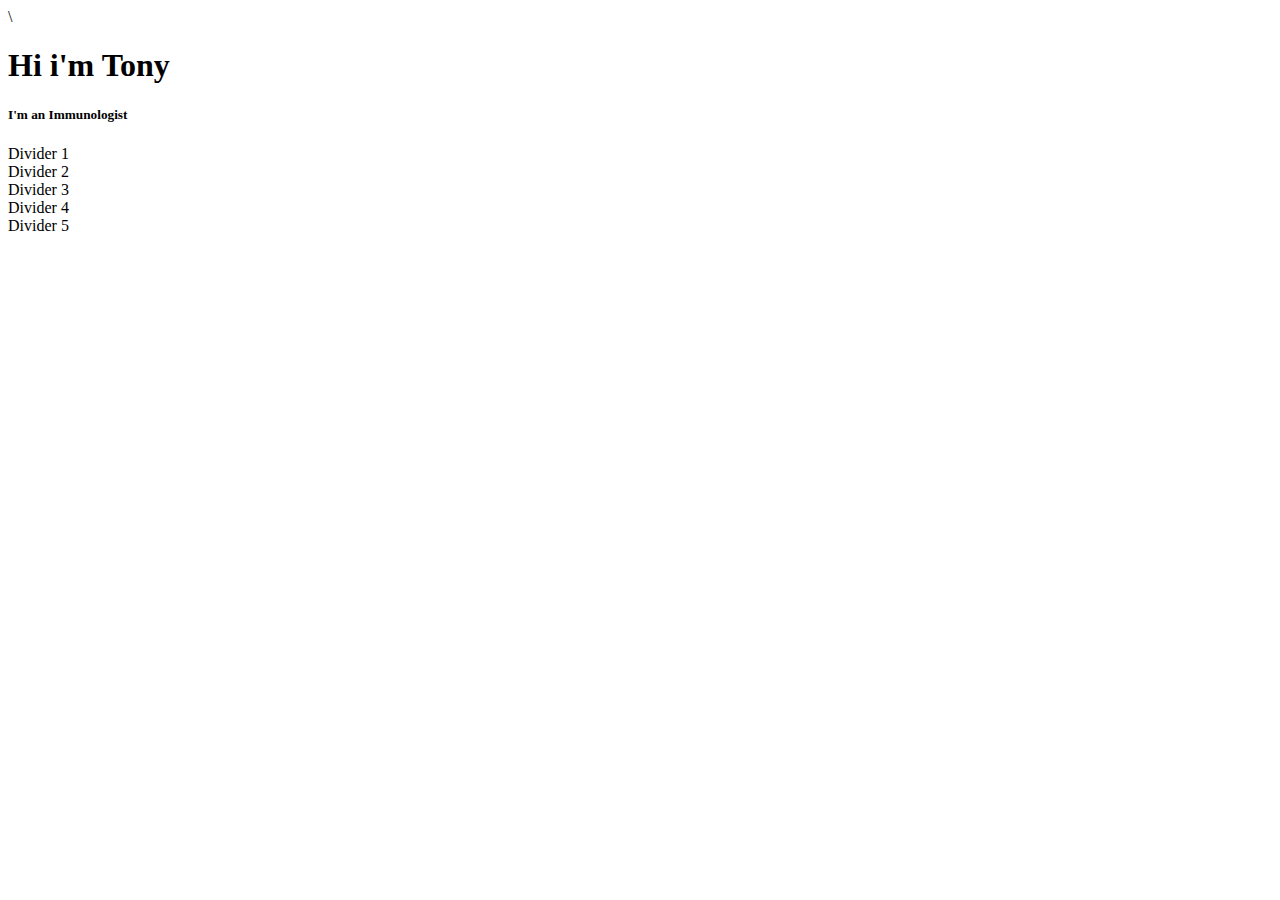
==== index.html @ cf0f8dd6 "ading index.html file" ====
<!DOCTYPE html>
<html lang="en">
<head>
    <meta charset="UTF-8">
    <meta name="viewport" content="width=device-width, initial-scale=1.0">
    <title>Website learning!</title>\
    <link rel="stylesheet" href="style.css"> <!--Can use multiple CSS codes for each page too-->
</head>
<body>
    <div class="hero-image">
        <div class="hero-text">
            <h1> Hi i'm Tony </h1>
            <h5>I'm an Immunologist</h5>
        </div>
    </div>

    <div id="navbar">   
        <a href="index.html"></a>
        <a href="aboutme.html"></a>
        <a href="myportfolio.html"></a>
        <a href="contacts.html"></a>
    </div>

<div class="stuff" id="First">Divider 1</div>
<div class="stuff" id="Second">Divider 2</div>
<div class="stuff" id="Third">Divider 3</div>
<div class="stuff" id="Fourth">Divider 4</div>
<div class="stuff" id="Fifth">Divider 5</div>



</body>
</html>
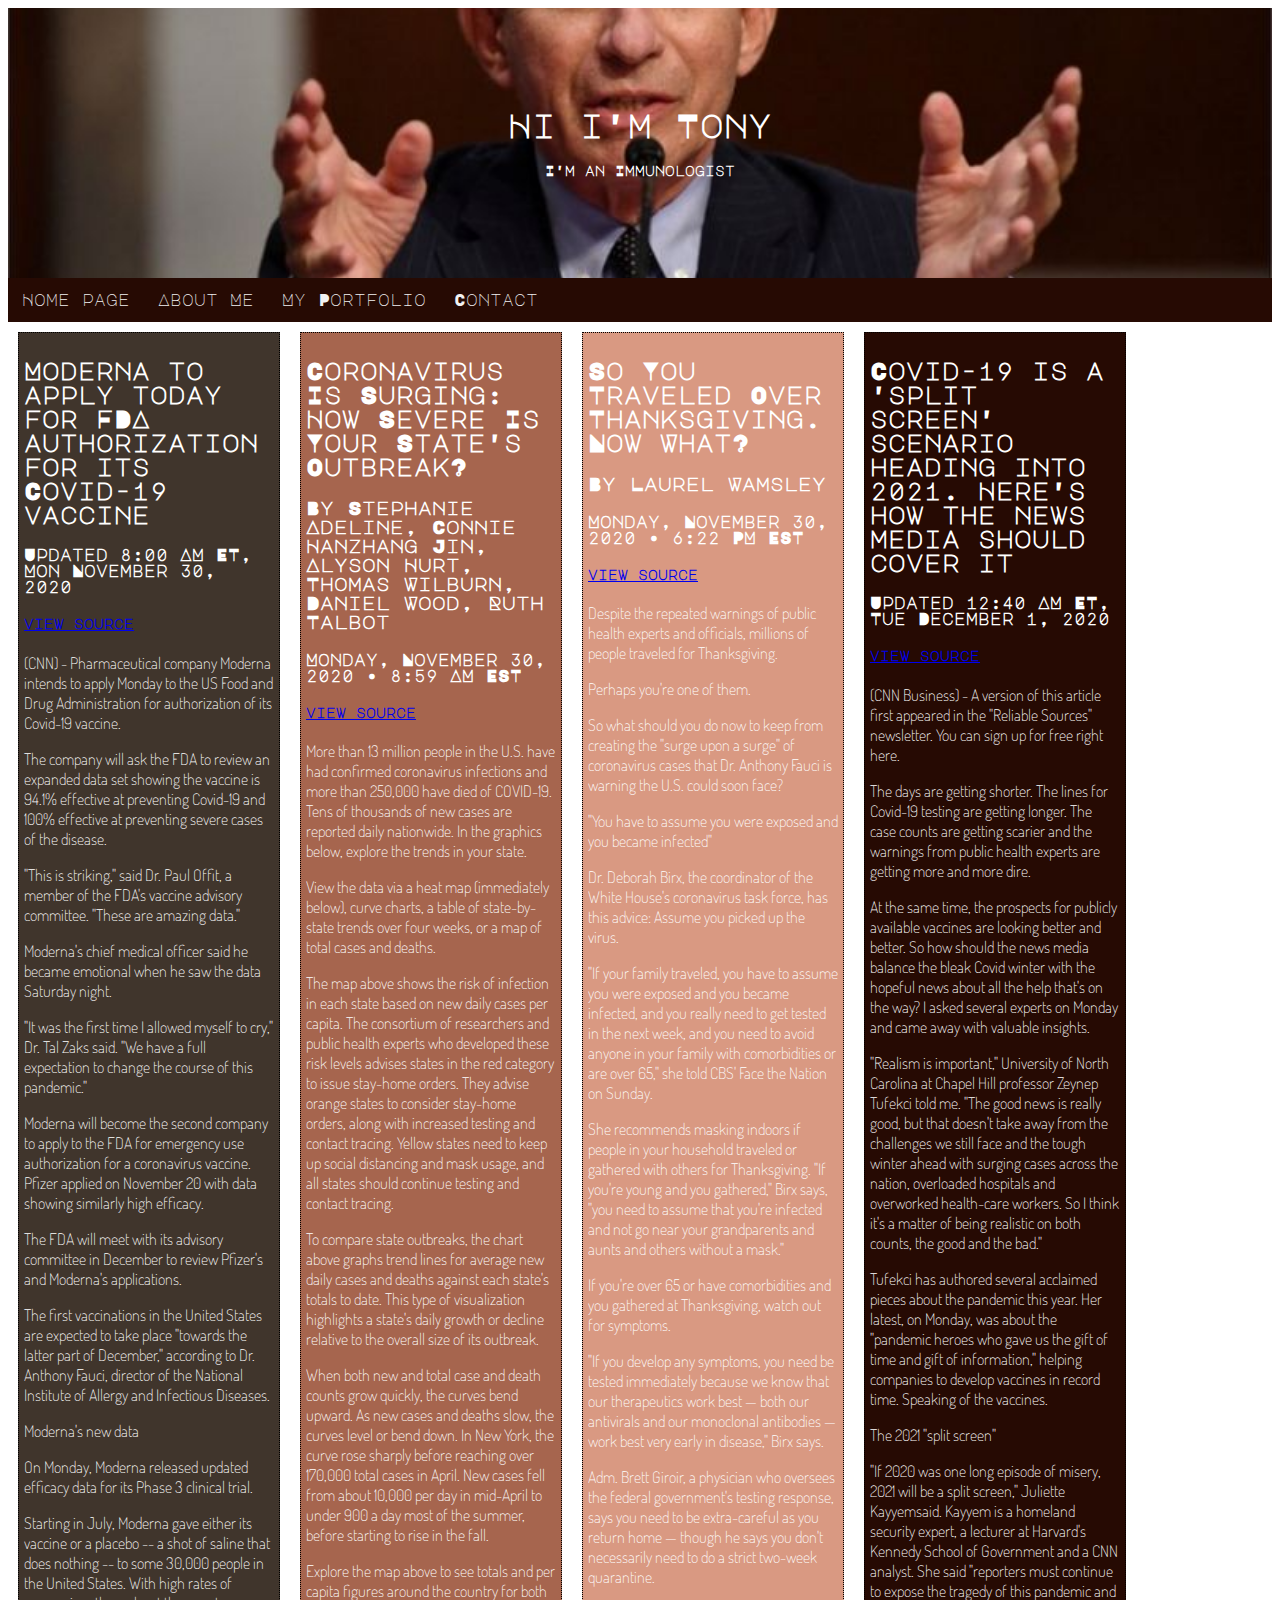
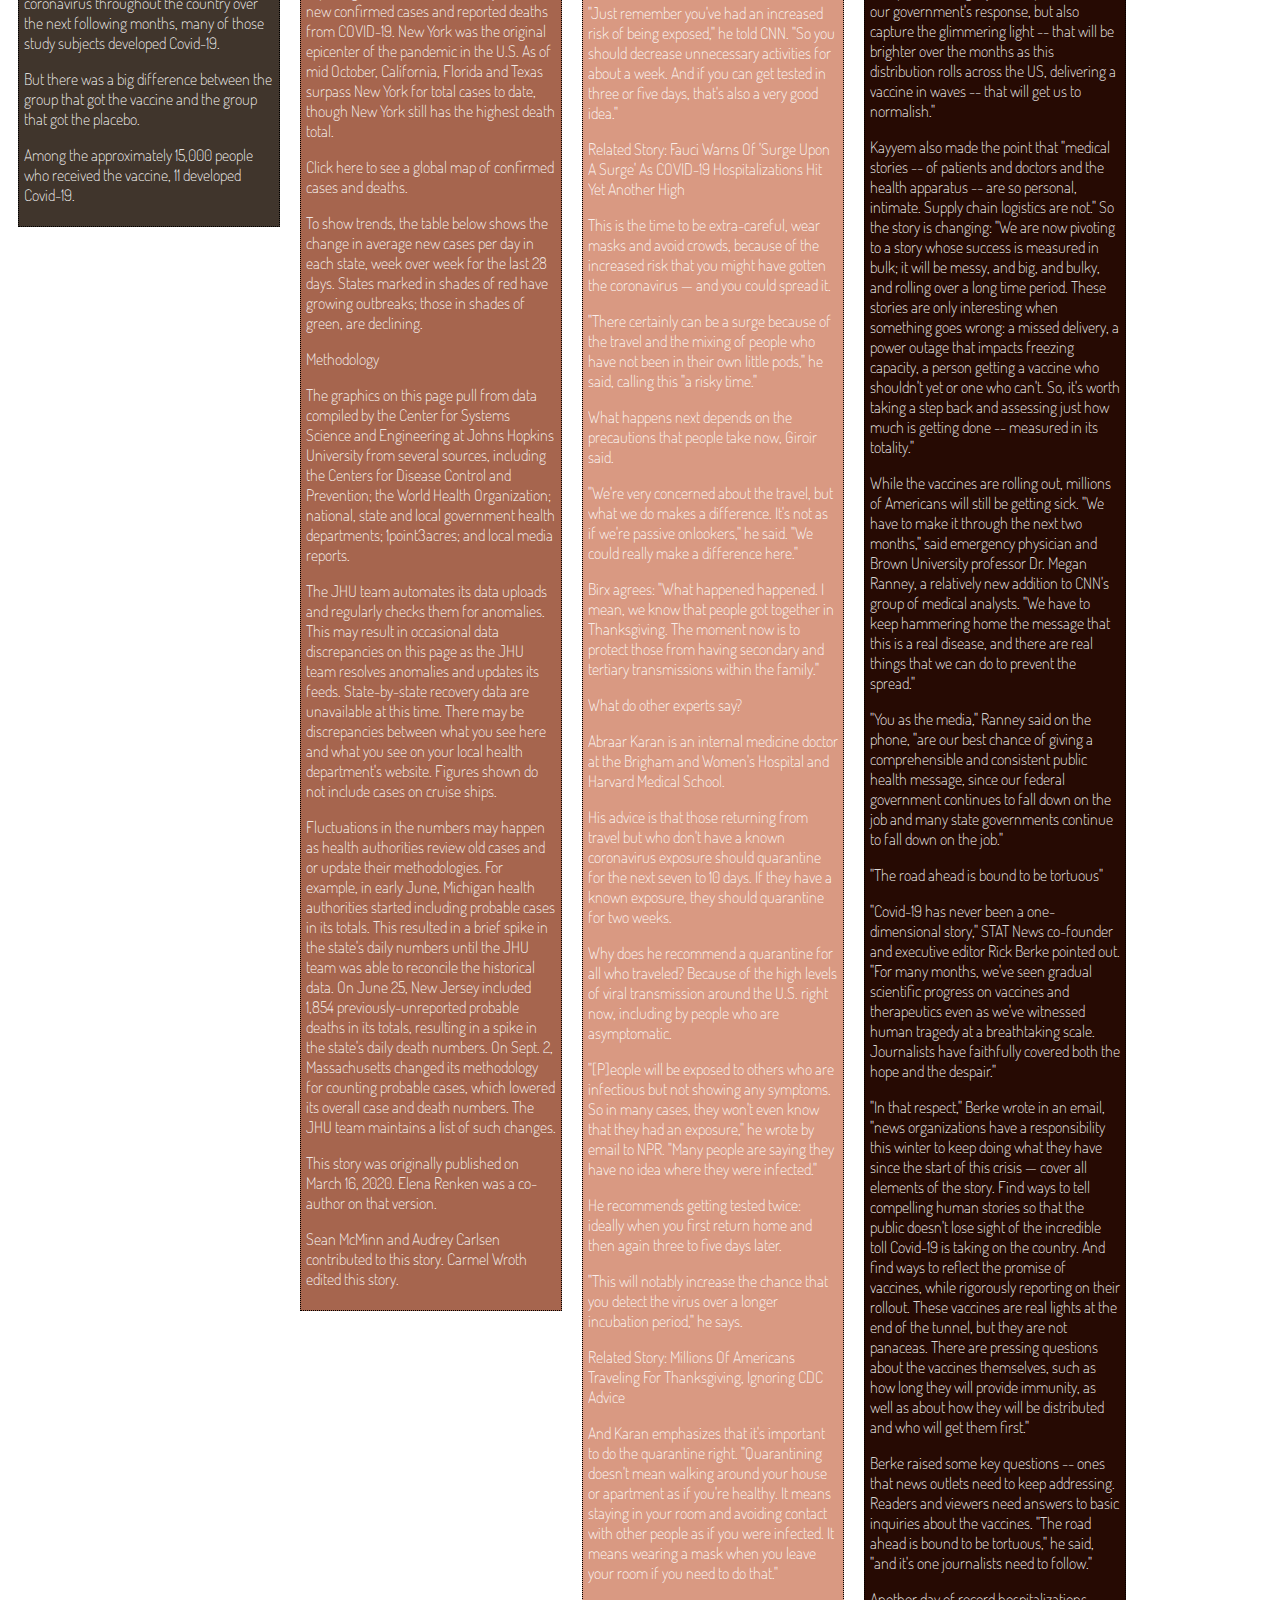
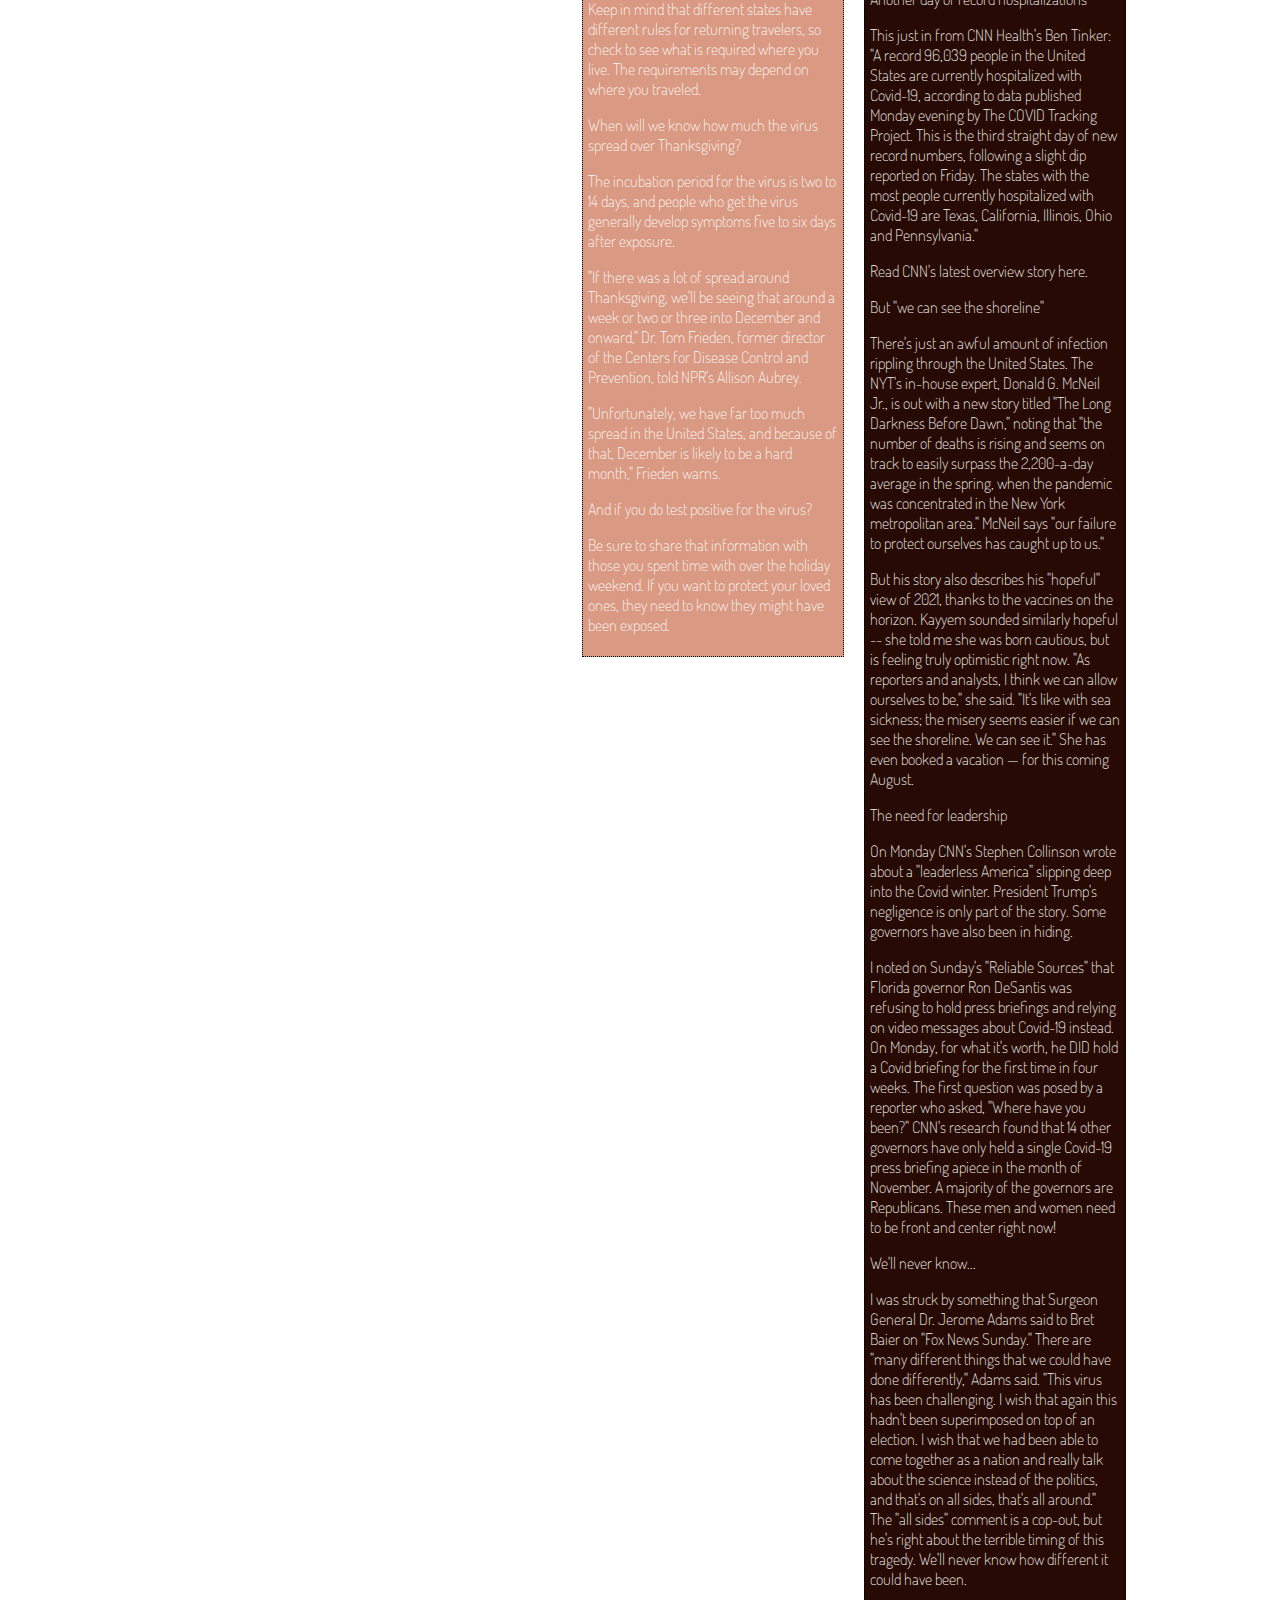
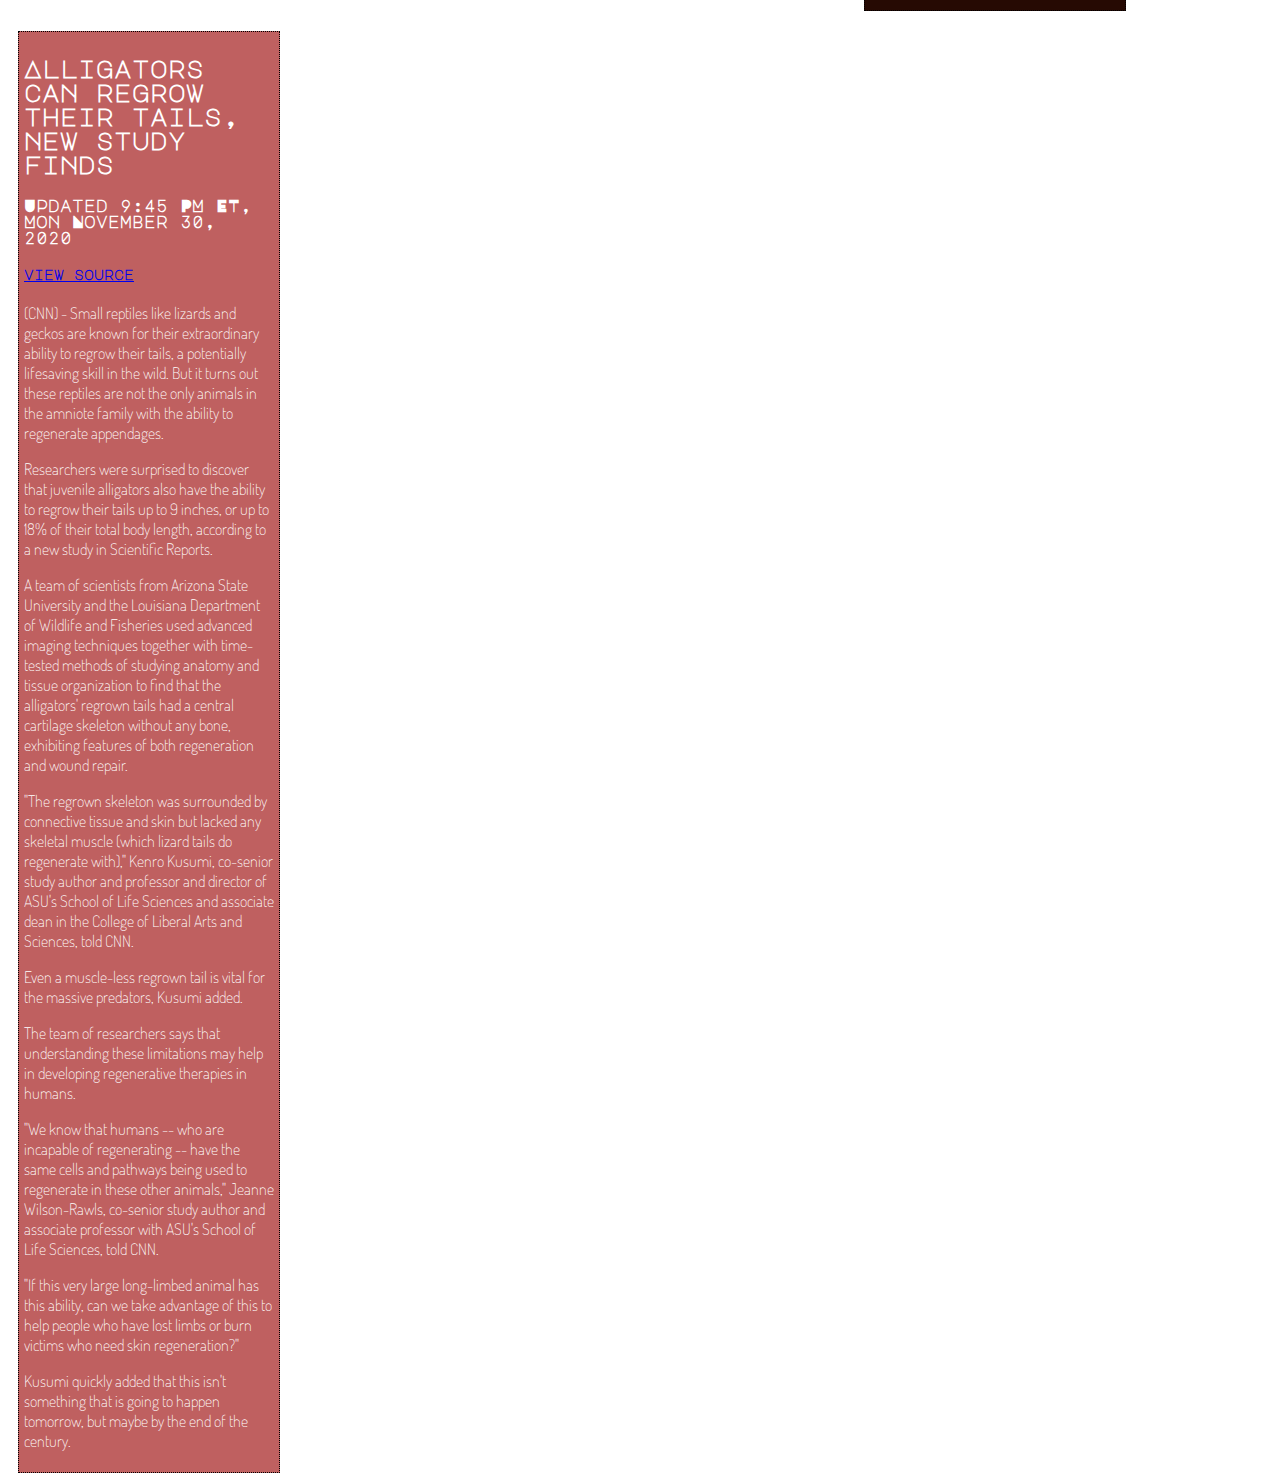
==== commit 98fa031e: "All Website Elements" ====
--- a/index.html
+++ b/index.html
@@ -3,9 +3,11 @@
 <head>
     <meta charset="UTF-8">
     <meta name="viewport" content="width=device-width, initial-scale=1.0">
-    <title>Website learning!</title>\
+    <title>Website learning!</title>
     <link rel="stylesheet" href="style.css"> <!--Can use multiple CSS codes for each page too-->
-</head>
+    <link rel="preconnect" href="https://fonts.googleapis.com">
+    <link rel="preconnect" href="https://fonts.gstatic.com" crossorigin>
+    <link href="https://fonts.googleapis.com/css2?family=Dosis:wght@200;300;400&family=Major+Mono+Display&display=swap" rel="stylesheet">
 <body>
     <div class="hero-image">
         <div class="hero-text">
@@ -15,19 +17,142 @@
     </div>
 
     <div id="navbar">   
-        <a href="index.html"></a>
-        <a href="aboutme.html"></a>
-        <a href="myportfolio.html"></a>
-        <a href="contacts.html"></a>
+        <a href="index.html">Home page</a>
+        <a href="aboutme.html">About Me</a>
+        <a href="myportfolio.html">My Portfolio</a>
+        <a href="contact.html">Contact</a>
     </div>
 
-<div class="stuff" id="First">Divider 1</div>
-<div class="stuff" id="Second">Divider 2</div>
-<div class="stuff" id="Third">Divider 3</div>
-<div class="stuff" id="Fourth">Divider 4</div>
-<div class="stuff" id="Fifth">Divider 5</div>
+<div class="stuff" id="First">
+            <h2>Moderna to apply today for FDA authorization for its Covid-19 vaccine</h2>
+        <h4>Updated 8:00 AM ET, Mon November 30, 2020</h4>
+        <h5><a href="http://lite.cnn.com/en/article/h_8a9d29406e73343797dbac1d4a23586c" target="_blank">view source</a></h5>
+        <p>(CNN) - Pharmaceutical company Moderna intends to apply Monday to the US Food and Drug Administration for authorization of its Covid-19 vaccine.</p>
+        <p>The company will ask the FDA to review an expanded data set showing the vaccine is 94.1% effective at preventing Covid-19 and 100% effective at preventing severe cases of the disease.</p>
+        <p>"This is striking," said Dr. Paul Offit, a member of the FDA's vaccine advisory committee. "These are amazing data."</p>
+        <p>Moderna's chief medical officer said he became emotional when he saw the data Saturday night.</p>
+        <p>"It was the first time I allowed myself to cry," Dr. Tal Zaks said. "We have a full expectation to change the course of this pandemic."</p>
+        <p>Moderna will become the second company to apply to the FDA for emergency use authorization for a coronavirus vaccine. Pfizer applied on November 20 with data showing similarly high efficacy.</p>
+        <p>The FDA will meet with its advisory committee in December to review Pfizer's and Moderna's applications.</p>
+        <p>The first vaccinations in the United States are expected to take place "towards the latter part of December," according to Dr. Anthony Fauci, director of the National Institute of Allergy and Infectious Diseases.</p>
+        <p>Moderna's new data</p>
+        <p>On Monday, Moderna released updated efficacy data for its Phase 3 clinical trial.</p>
+        <p>Starting in July, Moderna gave either its vaccine or a placebo -- a shot of saline that does nothing -- to some 30,000 people in the United States. With high rates of coronavirus throughout the country over the next following months, many of those study subjects developed Covid-19.</p>
+        <p>But there was a big difference between the group that got the vaccine and the group that got the placebo.</p>
+        <p>Among the approximately 15,000 people who received the vaccine, 11 developed Covid-19.</p>
+        </div>
 
+<div class="stuff" id="Second">
+            <h2>Coronavirus Is Surging: How Severe Is Your State's Outbreak?</h2>
+        <h3>By Stephanie Adeline, Connie Hanzhang Jin, Alyson Hurt, Thomas Wilburn, Daniel Wood, Ruth Talbot</h3>
+        <h4>Monday, November 30, 2020 • 8:59 AM EST</h4>
+        <h5><a href="https://text.npr.org/816707182" target="_blank">view source</a></h5>
+        <p>More than 13 million people in the U.S. have had confirmed coronavirus infections and more than 250,000 have died of COVID-19. Tens of thousands of new cases are reported daily nationwide. In the graphics below, explore the trends in your state.</p>
+        <p>View the data via a heat map (immediately below), curve charts, a table of state-by-state trends over four weeks, or a map of total cases and deaths.</p>
+        <p>The map above shows the risk of infection in each state based on new daily cases per capita. The consortium of researchers and public health experts who developed these risk levels advises states in the red category to issue stay-home orders. They advise orange states to consider stay-home orders, along with increased testing and contact tracing. Yellow states need to keep up social distancing and mask usage, and all states should continue testing and contact tracing.</p>
+        <p>To compare state outbreaks, the chart above graphs trend lines for average new daily cases and deaths against each state's totals to date. This type of visualization highlights a state's daily growth or decline relative to the overall size of its outbreak.</p>
+        <p>When both new and total case and death counts grow quickly, the curves bend upward. As new cases and deaths slow, the curves level or bend down. In New York, the curve rose sharply before reaching over 170,000 total cases in April. New cases fell from about 10,000 per day in mid-April to under 900 a day most of the summer, before starting to rise in the fall.</p>
+        <p>Explore the map above to see totals and per capita figures around the country for both new confirmed cases and reported deaths from COVID-19. New York was the original epicenter of the pandemic in the U.S. As of mid October, California, Florida and Texas surpass New York for total cases to date, though New York still has the highest death total.</p>
+        <p>Click here to see a global map of confirmed cases and deaths.</p>
+        <p>To show trends, the table below shows the change in average new cases per day in each state, week over week for the last 28 days. States marked in shades of red have growing outbreaks; those in shades of green, are declining.</p>
+        <p>Methodology</p>
+        <p>The graphics on this page pull from data compiled by the Center for Systems Science and Engineering at Johns Hopkins University from several sources, including the Centers for Disease Control and Prevention; the World Health Organization; national, state and local government health departments; 1point3acres; and local media reports.</p>
+        <p>The JHU team automates its data uploads and regularly checks them for anomalies. This may result in occasional data discrepancies on this page as the JHU team resolves anomalies and updates its feeds. State-by-state recovery data are unavailable at this time. There may be discrepancies between what you see here and what you see on your local health department's website. Figures shown do not include cases on cruise ships.</p>
+        <p>Fluctuations in the numbers may happen as health authorities review old cases and or update their methodologies. For example, in early June, Michigan health authorities started including probable cases in its totals. This resulted in a brief spike in the state's daily numbers until the JHU team was able to reconcile the historical data. On June 25, New Jersey included 1,854 previously-unreported probable deaths in its totals, resulting in a spike in the state's daily death numbers. On Sept. 2, Massachusetts changed its methodology for counting probable cases, which lowered its overall case and death numbers. The JHU team maintains a list of such changes.</p>
+        <p>This story was originally published on March 16, 2020. Elena Renken was a co-author on that version.</p>
+        <p>Sean McMinn and Audrey Carlsen contributed to this story. Carmel Wroth edited this story.</p>
+        </div>
+
+<div class="stuff" id="Third">
+            <h2>So You Traveled Over Thanksgiving. Now What?</h2>
+        <h3>By Laurel Wamsley</h3>
+        <h4>Monday, November 30, 2020 • 6:22 PM EST</h4>
+        <h5><a href="https://text.npr.org/940190370" target="_blank">view source</a></h5>
+        <p>Despite the repeated warnings of public health experts and officials, millions of people traveled for Thanksgiving.</p>
+        <p>Perhaps you're one of them.</p>
+        <p>So what should you do now to keep from creating the "surge upon a surge" of coronavirus cases that Dr. Anthony Fauci is warning the U.S. could soon face?</p>
+        <p>"You have to assume you were exposed and you became infected"</p>
+        <p>Dr. Deborah Birx, the coordinator of the White House's coronavirus task force, has this advice: Assume you picked up the virus.</p>
+        <p>"If your family traveled, you have to assume you were exposed and you became infected, and you really need to get tested in the next week, and you need to avoid anyone in your family with comorbidities or are over 65," she told CBS' Face the Nation on Sunday.</p>
+        <p>She recommends masking indoors if people in your household traveled or gathered with others for Thanksgiving. "If you're young and you gathered," Birx says, "you need to assume that you're infected and not go near your grandparents and aunts and others without a mask."</p>
+        <p>If you're over 65 or have comorbidities and you gathered at Thanksgiving, watch out for symptoms.</p>
+        <p>"If you develop any symptoms, you need be tested immediately because we know that our therapeutics work best — both our antivirals and our monoclonal antibodies — work best very early in disease," Birx says.</p>
+        <p>Adm. Brett Giroir, a physician who oversees the federal government's testing response, says you need to be extra-careful as you return home — though he says you don't necessarily need to do a strict two-week quarantine.</p>
+        <p>"Just remember you've had an increased risk of being exposed," he told CNN. "So you should decrease unnecessary activities for about a week. And if you can get tested in three or five days, that's also a very good idea."</p>
+        <p>Related Story: Fauci Warns Of 'Surge Upon A Surge' As COVID-19 Hospitalizations Hit Yet Another High</p>
+        <p>This is the time to be extra-careful, wear masks and avoid crowds, because of the increased risk that you might have gotten the coronavirus — and you could spread it.</p>
+        <p>"There certainly can be a surge because of the travel and the mixing of people who have not been in their own little pods," he said, calling this "a risky time."</p>
+        <p>What happens next depends on the precautions that people take now, Giroir said.</p>
+        <p>"We're very concerned about the travel, but what we do makes a difference. It's not as if we're passive onlookers," he said. "We could really make a difference here."</p>
+        <p>Birx agrees: "What happened happened. I mean, we know that people got together in Thanksgiving. The moment now is to protect those from having secondary and tertiary transmissions within the family."</p>
+        <p>What do other experts say?</p>
+        <p>Abraar Karan is an internal medicine doctor at the Brigham and Women's Hospital and Harvard Medical School.</p>
+        <p>His advice is that those returning from travel but who don't have a known coronavirus exposure should quarantine for the next seven to 10 days. If they have a known exposure, they should quarantine for two weeks.</p>
+        <p>Why does he recommend a quarantine for all who traveled? Because of the high levels of viral transmission around the U.S. right now, including by people who are asymptomatic.</p>
+        <p>"[P]eople will be exposed to others who are infectious but not showing any symptoms. So in many cases, they won't even know that they had an exposure," he wrote by email to NPR. "Many people are saying they have no idea where they were infected."</p>
+        <p>He recommends getting tested twice: ideally when you first return home and then again three to five days later.</p>
+        <p>"This will notably increase the chance that you detect the virus over a longer incubation period," he says.</p>
+        <p>Related Story: Millions Of Americans Traveling For Thanksgiving, Ignoring CDC Advice</p>
+        <p>And Karan emphasizes that it's important to do the quarantine right. "Quarantining doesn't mean walking around your house or apartment as if you're healthy. It means staying in your room and avoiding contact with other people as if you were infected. It means wearing a mask when you leave your room if you need to do that."</p>
+        <p>Keep in mind that different states have different rules for returning travelers, so check to see what is required where you live. The requirements may depend on where you traveled.</p>
+        <p>When will we know how much the virus spread over Thanksgiving?</p>
+        <p>The incubation period for the virus is two to 14 days, and people who get the virus generally develop symptoms five to six days after exposure.</p>
+        <p>"If there was a lot of spread around Thanksgiving, we'll be seeing that around a week or two or three into December and onward," Dr. Tom Frieden, former director of the Centers for Disease Control and Prevention, told NPR's Allison Aubrey.</p>
+        <p>"Unfortunately, we have far too much spread in the United States, and because of that, December is likely to be a hard month," Frieden warns.</p>
+        <p>And if you do test positive for the virus?</p>
+        <p>Be sure to share that information with those you spent time with over the holiday weekend. If you want to protect your loved ones, they need to know they might have been exposed.</p>
+        </div>
+
+<div class="stuff" id="Fourth">
+            <h2>Covid-19 is a 'split screen' scenario heading into 2021. Here's how the news media should cover it</h2>
+        <h4>Updated 12:40 AM ET, Tue December 1, 2020</h4>
+        <h5><a href="http://lite.cnn.com/en/article/h_a15e4ca5091a490ee3ab25d85f31c943" target="_blank">view source</a></h5>
+        <p>(CNN Business) - A version of this article first appeared in the "Reliable Sources" newsletter. You can sign up for free right here.</p>
+        <p>The days are getting shorter. The lines for Covid-19 testing are getting longer. The case counts are getting scarier and the warnings from public health experts are getting more and more dire.</p>
+        <p>At the same time, the prospects for publicly available vaccines are looking better and better. So how should the news media balance the bleak Covid winter with the hopeful news about all the help that's on the way? I asked several experts on Monday and came away with valuable insights.</p>
+        <p>"Realism is important," University of North Carolina at Chapel Hill professor Zeynep Tufekci told me. "The good news is really good, but that doesn't take away from the challenges we still face and the tough winter ahead with surging cases across the nation, overloaded hospitals and overworked health-care workers. So I think it's a matter of being realistic on both counts, the good and the bad."</p>
+        <p>Tufekci has authored several acclaimed pieces about the pandemic this year. Her latest, on Monday, was about the "pandemic heroes who gave us the gift of time and gift of information," helping companies to develop vaccines in record time. Speaking of the vaccines.</p>
+        <p>The 2021 "split screen"</p>
+        <p>"If 2020 was one long episode of misery, 2021 will be a split screen," Juliette Kayyemsaid. Kayyem is a homeland security expert, a lecturer at Harvard's Kennedy School of Government and a CNN analyst. She said "reporters must continue to expose the tragedy of this pandemic and our government's response, but also capture the glimmering light -- that will be brighter over the months as this distribution rolls across the US, delivering a vaccine in waves -- that will get us to normalish."</p>
+        <p>Kayyem also made the point that "medical stories -- of patients and doctors and the health apparatus -- are so personal, intimate. Supply chain logistics are not." So the story is changing: "We are now pivoting to a story whose success is measured in bulk; it will be messy, and big, and bulky, and rolling over a long time period. These stories are only interesting when something goes wrong: a missed delivery, a power outage that impacts freezing capacity, a person getting a vaccine who shouldn't yet or one who can't. So, it's worth taking a step back and assessing just how much is getting done -- measured in its totality."</p>
+        <p>While the vaccines are rolling out, millions of Americans will still be getting sick. "We have to make it through the next two months," said emergency physician and Brown University professor Dr. Megan Ranney, a relatively new addition to CNN's group of medical analysts. "We have to keep hammering home the message that this is a real disease, and there are real things that we can do to prevent the spread."</p>
+        <p>"You as the media," Ranney said on the phone, "are our best chance of giving a comprehensible and consistent public health message, since our federal government continues to fall down on the job and many state governments continue to fall down on the job."</p>
+        <p>"The road ahead is bound to be tortuous"</p>
+        <p>"Covid-19 has never been a one-dimensional story," STAT News co-founder and executive editor Rick Berke pointed out. "For many months, we've seen gradual scientific progress on vaccines and therapeutics even as we've witnessed human tragedy at a breathtaking scale. Journalists have faithfully covered both the hope and the despair."</p>
+        <p>"In that respect," Berke wrote in an email, "news organizations have a responsibility this winter to keep doing what they have since the start of this crisis — cover all elements of the story. Find ways to tell compelling human stories so that the public doesn't lose sight of the incredible toll Covid-19 is taking on the country. And find ways to reflect the promise of vaccines, while rigorously reporting on their rollout. These vaccines are real lights at the end of the tunnel, but they are not panaceas. There are pressing questions about the vaccines themselves, such as how long they will provide immunity, as well as about how they will be distributed and who will get them first."</p>
+        <p>Berke raised some key questions -- ones that news outlets need to keep addressing. Readers and viewers need answers to basic inquiries about the vaccines. "The road ahead is bound to be tortuous," he said, "and it's one journalists need to follow."</p>
+        <p>Another day of record hospitalizations</p>
+        <p>This just in from CNN Health's Ben Tinker: "A record 96,039 people in the United States are currently hospitalized with Covid-19, according to data published Monday evening by The COVID Tracking Project. This is the third straight day of new record numbers, following a slight dip reported on Friday. The states with the most people currently hospitalized with Covid-19 are Texas, California, Illinois, Ohio and Pennsylvania."</p>
+        <p>Read CNN's latest overview story here.</p>
+        <p>But "we can see the shoreline"</p>
+        <p>There's just an awful amount of infection rippling through the United States. The NYT's in-house expert, Donald G. McNeil Jr., is out with a new story titled "The Long Darkness Before Dawn," noting that "the number of deaths is rising and seems on track to easily surpass the 2,200-a-day average in the spring, when the pandemic was concentrated in the New York metropolitan area." McNeil says "our failure to protect ourselves has caught up to us."</p>
+        <p>But his story also describes his "hopeful" view of 2021, thanks to the vaccines on the horizon. Kayyem sounded similarly hopeful -- she told me she was born cautious, but is feeling truly optimistic right now. "As reporters and analysts, I think we can allow ourselves to be," she said. "It's like with sea sickness; the misery seems easier if we can see the shoreline. We can see it." She has even booked a vacation — for this coming August.</p>
+        <p>The need for leadership</p>
+        <p>On Monday CNN's Stephen Collinson wrote about a "leaderless America" slipping deep into the Covid winter. President Trump's negligence is only part of the story. Some governors have also been in hiding.</p>
+        <p>I noted on Sunday's "Reliable Sources" that Florida governor Ron DeSantis was refusing to hold press briefings and relying on video messages about Covid-19 instead. On Monday, for what it's worth, he DID hold a Covid briefing for the first time in four weeks. The first question was posed by a reporter who asked, "Where have you been?" CNN's research found that 14 other governors have only held a single Covid-19 press briefing apiece in the month of November. A majority of the governors are Republicans. These men and women need to be front and center right now!</p>
+        <p>We'll never know...</p>
+        <p>I was struck by something that Surgeon General Dr. Jerome Adams said to Bret Baier on "Fox News Sunday." There are "many different things that we could have done differently," Adams said. "This virus has been challenging. I wish that again this hadn't been superimposed on top of an election. I wish that we had been able to come together as a nation and really talk about the science instead of the politics, and that's on all sides, that's all around." The "all sides" comment is a cop-out, but he's right about the terrible timing of this tragedy. We'll never know how different it could have been.</p>
+        </div>
+
+<div class="stuff" id="Fifth">
+            <h2>Alligators can regrow their tails, new study finds</h2>
+        <h4>Updated 9:45 PM ET, Mon November 30, 2020</h4>
+        <h5><a href="http://lite.cnn.com/en/article/h_f6891874651fafd9df24466fef263629" target="_blank">view source</a></h5>
+        <p>(CNN) - Small reptiles like lizards and geckos are known for their extraordinary ability to regrow their tails, a potentially lifesaving skill in the wild. But it turns out these reptiles are not the only animals in the amniote family with the ability to regenerate appendages.</p>
+        <p>Researchers were surprised to discover that juvenile alligators also have the ability to regrow their tails up to 9 inches, or up to 18% of their total body length, according to a new study in Scientific Reports.</p>
+        <p>A team of scientists from Arizona State University and the Louisiana Department of Wildlife and Fisheries used advanced imaging techniques together with time-tested methods of studying anatomy and tissue organization to find that the alligators' regrown tails had a central cartilage skeleton without any bone, exhibiting features of both regeneration and wound repair.</p>
+        <p>"The regrown skeleton was surrounded by connective tissue and skin but lacked any skeletal muscle (which lizard tails do regenerate with)," Kenro Kusumi, co-senior study author and professor and director of ASU's School of Life Sciences and associate dean in the College of Liberal Arts and Sciences, told CNN.</p>
+        <p>Even a muscle-less regrown tail is vital for the massive predators, Kusumi added.</p>
+        <p>The team of researchers says that understanding these limitations may help in developing regenerative therapies in humans.</p>
+        <p>"We know that humans -- who are incapable of regenerating -- have the same cells and pathways being used to regenerate in these other animals," Jeanne Wilson-Rawls, co-senior study author and associate professor with ASU's School of Life Sciences, told CNN.</p>
+        <p>"If this very large long-limbed animal has this ability, can we take advantage of this to help people who have lost limbs or burn victims who need skin regeneration?"</p>
+        <p>Kusumi quickly added that this isn't something that is going to happen tomorrow, but maybe by the end of the century.</p>
+        </div>
+
+        <script src="navbar.v01.js"></script>
 
 
 </body>
+
+
 </html>--- a/style.css
+++ b/style.css
@@ -0,0 +1,105 @@
+/* universal properties  */
+body, html {
+    height: 100%;   
+    font-family: 'Dosis', sans-serif;
+    /* From Google Fonts */
+    Font-weight: 200;
+    color: white;
+}
+
+.hero-image {
+    background-image: url("fauci.v01.jpg");
+    height: 30%;
+    background-position: center;
+    background-repeat: no-repeat;
+    background-size: cover;
+    position: relative;
+}
+/* center the text over the image */
+.hero-text {
+    text-align: center;
+    position: absolute;
+    top: 50%;
+    left: 50%;
+    transform: translate(-50%, -50%);
+    color: white;
+}
+
+div.stuff {
+    width: 250px;
+    word-wrap: break-word;
+    overflow: auto;
+    text-align: left;
+    border-width: 1px;
+    border-style: dotted;
+    border-color: black;
+    float: left;
+    margin: 10px;
+    padding: 5px;
+}
+/* Can manipulate several HTML elements this way */
+div#First {
+    background-color: #40352C;
+}
+
+div#Second {
+    background-color: #A6654E;
+}
+
+div#Third {
+    background-color: #D99982;    
+}
+
+div#Fourth {
+    background-color: #260A03;
+}
+
+div#Fifth {
+    background-color: #BF6060;
+}
+/*  */
+h1, h2, h3, h4, h5 {
+font-family: 'Major Mono Display', monospace;
+
+}
+
+/* Style the navbar */
+#navbar{
+    overflow: hidden;
+    background-color: #260A03;
+
+}
+
+#navbar a {
+    float: left;
+    display: block;
+    color: #f2f2f2;
+    font-family: 'Major Mono Display', monospace;
+    text-align: center;
+    padding: 14px;
+    text-decoration: none;
+}
+
+#navbar a :hover {
+    color: hotpink;
+    background-color: white;
+}
+
+/* The sticky class is added to the navbar with JS when it reaches its scroll position */
+.sticky {
+    position: fixed;
+    top: 0;
+    width: 100%;
+  }
+  
+  /* Add some top padding to the page content to prevent sudden quick movement (as the navigation bar gets a new position at the top of the page (position:fixed and top:0) */
+  .sticky + .content {
+    padding-top: 60px;
+  }
+
+  
+
+
+
+
+
